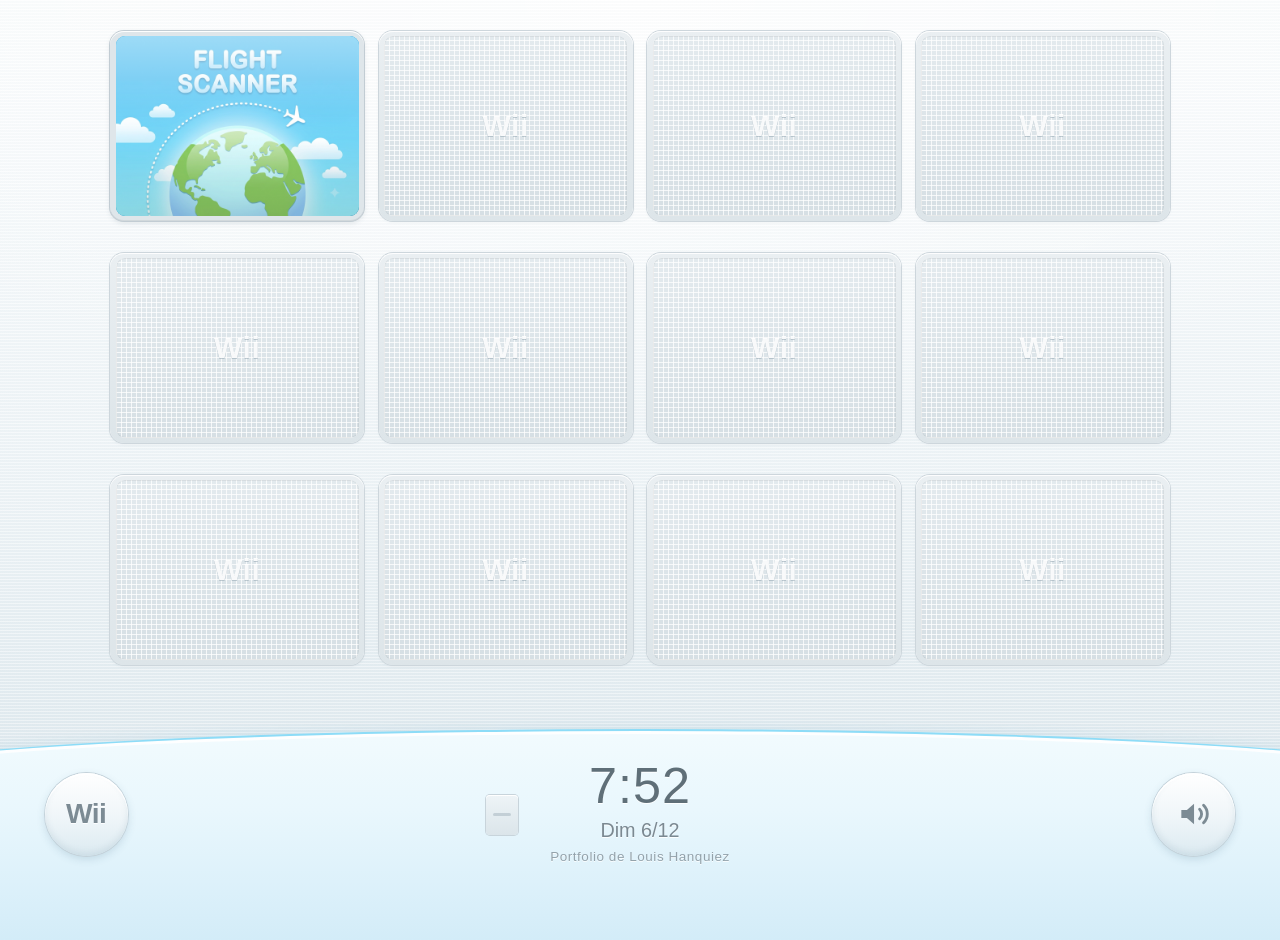
==== index.html @ 918b0d16 "Menu Wii : lanceur de projets Reproduction du menu de la Wii servant de portail vers mes projets. HT" ====
<!DOCTYPE html>
<html lang="fr">
<head>
<meta charset="utf-8">
<meta name="viewport" content="width=device-width, initial-scale=1, viewport-fit=cover">
<title>Portfolio de Louis Hanquiez</title>
<meta name="description" content="Menu de mes projets.">
<link rel="icon" href="data:image/svg+xml,<svg xmlns='http://www.w3.org/2000/svg' viewBox='0 0 32 32'><rect width='32' height='32' rx='7' fill='%23eef2f4'/><rect x='6' y='8' width='8' height='6' rx='2' fill='%2300a8e8'/><rect x='18' y='8' width='8' height='6' rx='2' fill='%23c6d2d8'/><rect x='6' y='18' width='8' height='6' rx='2' fill='%23c6d2d8'/><rect x='18' y='18' width='8' height='6' rx='2' fill='%23c6d2d8'/></svg>">
<link rel="stylesheet" href="css/style.css">
</head>
<body>

<div class="screen">

  <!-- ======== Zone haute : grille des chaînes ======== -->
  <main class="stage" role="main">
    <div class="stage-inner">

      <button class="pager pager--prev" type="button" aria-label="Page précédente" disabled>
        <svg viewBox="0 0 24 40" aria-hidden="true"><path d="M17 3 5 20l12 17" fill="none" stroke="currentColor" stroke-width="6" stroke-linecap="round" stroke-linejoin="round"/></svg>
      </button>

      <div class="grid-wrap">
        <ul class="grid" id="grid" aria-label="Mes projets"></ul>
      </div>

      <button class="pager pager--next" type="button" aria-label="Page suivante">
        <svg viewBox="0 0 24 40" aria-hidden="true"><path d="M7 3l12 17L7 37" fill="none" stroke="currentColor" stroke-width="6" stroke-linecap="round" stroke-linejoin="round"/></svg>
      </button>
    </div>

    <div class="dots" id="dots" aria-hidden="true"></div>
  </main>

  <!-- ======== Barre basse ======== -->
  <footer class="dock">
    <div class="dock-curve"></div>

    <div class="dock-content">
      <button class="round-btn round-btn--left" type="button" id="btnHome" aria-label="Accueil">
        <span class="logo-wii">Wii</span>
      </button>

      <div class="slot" aria-hidden="true"><span></span></div>

      <div class="clock">
        <div class="clock-time" id="clockTime">--:--</div>
        <div class="clock-date" id="clockDate">&nbsp;</div>
        <div class="clock-owner">Portfolio de Louis Hanquiez</div>
      </div>

      <button class="round-btn round-btn--right" type="button" id="btnSound" aria-label="Couper le son" aria-pressed="false">
        <svg class="ico-sound-on" viewBox="0 0 24 24" aria-hidden="true">
          <path d="M4 9.5h3.5L12 5.5v13L7.5 14.5H4z" fill="currentColor"/>
          <path d="M15.5 9a4.2 4.2 0 0 1 0 6M18 6.5a7.6 7.6 0 0 1 0 11" fill="none" stroke="currentColor" stroke-width="1.8" stroke-linecap="round"/>
        </svg>
        <svg class="ico-sound-off" viewBox="0 0 24 24" aria-hidden="true">
          <path d="M4 9.5h3.5L12 5.5v13L7.5 14.5H4z" fill="currentColor"/>
          <path d="M16 9.5l5 5M21 9.5l-5 5" fill="none" stroke="currentColor" stroke-width="2" stroke-linecap="round"/>
        </svg>
      </button>
    </div>
  </footer>

  <!-- Transition d'ouverture d'une chaîne -->
  <div class="zoom-layer" id="zoomLayer" aria-hidden="true"></div>
  <div class="flash" id="flash" aria-hidden="true"></div>
</div>

<script src="js/projects.js"></script>
<script src="js/app.js"></script>
</body>
</html>
---- css/style.css ----
/* ============================================================
   Menu Wii — feuille de style
   Aucune dépendance, aucune police externe.
   ============================================================ */

:root{
  /* Châssis */
  --bg-top:      #fbfdfe;
  --bg-mid:      #eef4f7;
  --bg-bot:      #dae6ec;
  --frame:       #dfe6ea;
  --frame-edge:  #c2ccd3;
  --frame-in:    #b9c4cb;
  --ink:         #66757e;
  --ink-soft:    #96a4ac;

  /* Bleu Wii */
  --wii:         #23b6ee;
  --wii-soft:    #8ddcf7;
  --wii-pale:    #e9f7fd;

  /* Métriques */
  --dock-h: clamp(132px, 19dvh, 176px);
  --gap:    clamp(8px, 1.1vw, 17px);
  --label:  clamp(15px, 1.9vh, 21px);
  --radius: clamp(9px, 1.1vw, 15px);

  /* Largeur d'une chaîne : la plus petite contrainte entre
     la place horizontale et la place verticale disponibles. */
  --grid-w:  min(1060px, 88vw);
  /* 70px = padding du stage + hauteur des pastilles de page */
  --stage-h: calc(100dvh - var(--dock-h) - 70px);
  --tile: min(
    calc((var(--grid-w) - 3 * var(--gap)) / 4),
    calc((var(--stage-h) - 2 * var(--gap) - 3 * var(--label)) / 3 * 4 / 3)
  );

  font-family: "Trebuchet MS", "Segoe UI", Tahoma, Verdana, sans-serif;
}

*,
*::before,
*::after{ box-sizing: border-box; }

html, body{ height: 100%; }

body{
  margin: 0;
  color: var(--ink);
  background: var(--bg-mid);
  overflow: hidden;
  -webkit-font-smoothing: antialiased;
}

/* Curseur Wiimote actif : on masque le pointeur système */
body.pointer-wii,
body.pointer-wii *{ cursor: none !important; }

.screen{
  position: relative;
  display: flex;
  flex-direction: column;
  height: 100dvh;
  background:
    radial-gradient(120% 80% at 50% 0%, #ffffff 0%, rgba(255,255,255,0) 60%),
    linear-gradient(180deg, var(--bg-top) 0%, var(--bg-mid) 55%, var(--bg-bot) 100%);
}

/* Fine trame horizontale caractéristique du menu */
.screen::before{
  content: "";
  position: absolute;
  inset: 0;
  pointer-events: none;
  background: repeating-linear-gradient(
    180deg,
    rgba(255,255,255,.55) 0px,
    rgba(255,255,255,.55) 1px,
    rgba(150,170,180,.05) 1px,
    rgba(150,170,180,.05) 3px
  );
  opacity: .7;
}

/* ============================================================
   Zone haute : grille des chaînes
   ============================================================ */

.stage{
  position: relative;
  z-index: 1;
  flex: 1 1 auto;
  min-height: 0;
  display: flex;
  flex-direction: column;
  align-items: center;
  justify-content: center;
  padding: 18px 0 6px;
}

.stage-inner{
  display: flex;
  align-items: center;
  justify-content: center;
  gap: clamp(4px, 1.4vw, 22px);
  width: 100%;
}

.grid-wrap{
  flex: 0 1 auto;
  min-width: 0;
}

.grid{
  display: grid;
  grid-template-columns: repeat(4, var(--tile));
  gap: var(--gap);
  justify-content: center;
  margin: 0;
  padding: 0;
  list-style: none;
  transition: opacity .16s ease, transform .16s ease;
}

.grid.is-turning{ opacity: 0; }
.grid.turn-left{  transform: translateX(-26px); }
.grid.turn-right{ transform: translateX(26px); }

.cell{ min-width: 0; }

/* ---- Une chaîne ---- */

.chan{
  display: block;
  width: 100%;
  padding: 0;
  border: 0;
  background: none;
  font: inherit;
  color: inherit;
  text-align: center;
  -webkit-tap-highlight-color: transparent;
}

.chan-face{
  position: relative;
  display: block;
  aspect-ratio: 4 / 3;
  border-radius: var(--radius);
  background: var(--frame);
  padding: clamp(3px, .45vw, 6px);
  box-shadow:
    inset 0 1px 0 rgba(255,255,255,.95),
    inset 0 -1px 0 rgba(0,0,0,.06),
    0 0 0 1px var(--frame-edge),
    0 2px 5px rgba(80,105,120,.16);
  transition: transform .16s cubic-bezier(.2,.9,.3,1.2),
              box-shadow .16s ease;
}

.chan-art{
  position: relative;
  display: block;
  width: 100%;
  height: 100%;
  overflow: hidden;
  border-radius: calc(var(--radius) - 5px);
  background-color: var(--c, #8fa3ad); /* repli si color-mix() absent */
  background-image: linear-gradient(155deg,
      color-mix(in srgb, var(--c, #8fa3ad) 78%, white 22%) 0%,
      var(--c, #8fa3ad) 55%,
      color-mix(in srgb, var(--c, #8fa3ad) 74%, black 26%) 100%);
  box-shadow: inset 0 0 0 1px rgba(0,0,0,.14);
}

.chan-art img{
  position: absolute;
  inset: 0;
  width: 100%;
  height: 100%;
  object-fit: cover;
  display: block;
}

.chan-art.no-image img{ display: none; }

/* Reflet vitré par-dessus la vignette */
.chan-art::after{
  content: "";
  position: absolute;
  inset: 0;
  pointer-events: none;
  background: linear-gradient(
    180deg,
    rgba(255,255,255,.42) 0%,
    rgba(255,255,255,.10) 42%,
    rgba(255,255,255,0)   58%,
    rgba(0,0,0,.10)      100%);
}

.chan-fallback{
  position: absolute;
  inset: 0;
  display: none;
  flex-direction: column;
  align-items: center;
  justify-content: center;
  gap: .25em;
  padding: 8%;
  color: #fff;
  text-shadow: 0 1px 3px rgba(0,0,0,.4);
}

.chan-art.no-image .chan-fallback{ display: flex; }

.chan-fallback b{
  font-size: clamp(12px, calc(var(--tile) * .125), 26px);
  font-weight: 700;
  line-height: 1.12;
  letter-spacing: .01em;
}

.chan-fallback i{
  font-style: normal;
  font-size: clamp(9px, calc(var(--tile) * .072), 15px);
  opacity: .85;
}

.chan-label{
  display: block;
  height: var(--label);
  line-height: var(--label);
  padding: 0 2px;
  font-size: clamp(10px, calc(var(--tile) * .085), 15px);
  color: var(--ink);
  white-space: nowrap;
  overflow: hidden;
  text-overflow: ellipsis;
}

/* Survol / focus */
.chan:hover  .chan-face,
.chan:focus-visible .chan-face{
  transform: translateY(-3px) scale(1.045);
  box-shadow:
    inset 0 1px 0 rgba(255,255,255,.95),
    0 0 0 1px var(--wii-soft),
    0 0 0 4px rgba(35,182,238,.22),
    0 8px 18px rgba(40,110,145,.24);
}

.chan:focus{ outline: none; }

.chan:focus-visible .chan-face{
  outline: 2px solid var(--wii);
  outline-offset: 4px;
}

.chan:active .chan-face{
  transform: translateY(-1px) scale(.99);
}

/* ---- Emplacement vide ---- */

.cell--empty .chan-face{
  background: linear-gradient(180deg, #eaeff2, #dde5e9);
  box-shadow:
    inset 0 1px 0 rgba(255,255,255,.9),
    0 0 0 1px #cdd6dc,
    0 1px 3px rgba(90,115,130,.10);
}

.slot-face{
  position: relative;
  display: block;
  width: 100%;
  height: 100%;
  border-radius: calc(var(--radius) - 5px);
  background:
    repeating-linear-gradient(90deg, rgba(255,255,255,.75) 0 1px, rgba(0,0,0,0) 1px 5px),
    repeating-linear-gradient(0deg,  rgba(255,255,255,.75) 0 1px, rgba(0,0,0,0) 1px 5px),
    linear-gradient(180deg, #e3eaee, #d6dfe4);
  box-shadow: inset 0 0 0 1px rgba(0,0,0,.06);
  display: flex;
  align-items: center;
  justify-content: center;
}

.slot-face .wii-mark{
  font-weight: 700;
  font-size: clamp(11px, calc(var(--tile) * .17), 30px);
  letter-spacing: .02em;
  color: rgba(255,255,255,.9);
  text-shadow: 0 1px 0 rgba(150,168,178,.55);
}

/* La place reste réservée pour que toutes les cases gardent la même
   hauteur, qu'elles aient une bannière ou non. */
.chan.has-banner .chan-label{ visibility: hidden; }

.cell--empty .chan{ pointer-events: none; }
.cell--empty .chan-label{ visibility: hidden; }

/* ---- Flèches de pagination ---- */

.pager{
  flex: 0 0 auto;
  width: clamp(26px, 3.4vw, 44px);
  height: clamp(72px, 13vh, 132px);
  display: grid;
  place-items: center;
  padding: 0;
  border: 0;
  border-radius: 999px;
  color: var(--wii);
  background: linear-gradient(180deg, #ffffff, #e8f3f8);
  box-shadow:
    0 0 0 1px #c9d8e0,
    inset 0 1px 0 #fff,
    0 2px 6px rgba(70,105,125,.16);
  transition: transform .14s ease, box-shadow .14s ease, opacity .14s ease;
}

.pager svg{ width: 45%; height: auto; }

.pager:hover:not(:disabled){
  transform: scale(1.07);
  box-shadow:
    0 0 0 1px var(--wii-soft),
    0 0 0 4px rgba(35,182,238,.18),
    0 4px 10px rgba(40,110,145,.2);
}

.pager:active:not(:disabled){ transform: scale(.97); }

.pager:disabled{
  opacity: 0;
  pointer-events: none;
}

.pager[hidden]{ display: none; }

/* ---- Pastilles de page ---- */

.dots{
  display: flex;
  gap: 7px;
  height: 18px;
  align-items: center;
  margin-top: 10px;
}

.dots span{
  width: 8px;
  height: 8px;
  border-radius: 50%;
  background: #c6d2d9;
  box-shadow: inset 0 1px 0 rgba(255,255,255,.7);
  transition: background .18s ease, transform .18s ease;
}

.dots span.on{
  background: var(--wii);
  transform: scale(1.25);
}

/* ============================================================
   Barre basse
   ============================================================ */

.dock{
  position: relative;
  z-index: 2;
  flex: 0 0 var(--dock-h);
  height: var(--dock-h);
}

/* L'arc bleu : un très large bloc au rayon elliptique énorme */
.dock-curve{
  position: absolute;
  left: -14%;
  right: -14%;
  top: 0;
  bottom: -40px;
  border-radius: 50% 50% 0 0 / clamp(34px, 6vh, 62px) clamp(34px, 6vh, 62px) 0 0;
  background: linear-gradient(180deg, #f2fbfe 0%, var(--wii-pale) 38%, #d3ecf8 100%);
  box-shadow:
    inset 0 3px 0 rgba(255,255,255,.9),
    0 -1px 14px rgba(30,140,185,.10);
  border-top: 2px solid var(--wii-soft);
}

.dock-content{
  position: relative;
  height: 100%;
  display: grid;
  grid-template-columns: 1fr auto 1fr;
  align-items: center;
  padding: 0 clamp(14px, 3.5vw, 60px);
}

/* Horloge */

/* Tous les éléments de la barre partagent la ligne 1. Sans `grid-row`
   explicite, l'auto-placement renvoie les suivants sur une 2e ligne. */
.clock{
  grid-column: 2;
  grid-row: 1;
  text-align: center;
  line-height: 1;
  padding-bottom: 4px;
}

.clock-time{
  font-size: clamp(30px, 5.6vh, 54px);
  font-weight: 400;
  letter-spacing: .02em;
  color: #5f6f78;
  text-shadow: 0 1px 0 rgba(255,255,255,.9);
}

.clock-time .ampm{
  font-size: .42em;
  margin-left: .25em;
  color: var(--ink-soft);
}

.clock-date{
  margin-top: clamp(4px, 1vh, 10px);
  font-size: clamp(13px, 2.2vh, 21px);
  color: #7b8992;
  text-shadow: 0 1px 0 rgba(255,255,255,.85);
}

.clock-owner{
  margin-top: clamp(5px, 1.1vh, 11px);
  font-size: clamp(10px, 1.5vh, 14px);
  letter-spacing: .04em;
  white-space: nowrap;
  color: #93a2ab;
  text-shadow: 0 1px 0 rgba(255,255,255,.8);
}

/* Boutons ronds */

.round-btn{
  --size: clamp(52px, 9.2vh, 86px);
  width: var(--size);
  height: var(--size);
  display: grid;
  place-items: center;
  padding: 0;
  border: 0;
  border-radius: 50%;
  color: var(--ink);
  background: linear-gradient(180deg, #ffffff 0%, #f0f6f9 52%, #dceaf1 100%);
  box-shadow:
    0 0 0 1px #c4d2da,
    inset 0 2px 0 rgba(255,255,255,.95),
    inset 0 -3px 6px rgba(120,150,165,.16),
    0 3px 8px rgba(50,95,120,.18);
  transition: transform .14s ease, box-shadow .14s ease;
}

.round-btn--left{  grid-column: 1; grid-row: 1; justify-self: start; }
.round-btn--right{ grid-column: 3; grid-row: 1; justify-self: end; }

.round-btn:hover{
  transform: scale(1.06);
  box-shadow:
    0 0 0 1px var(--wii-soft),
    0 0 0 5px rgba(35,182,238,.18),
    inset 0 2px 0 rgba(255,255,255,.95),
    0 5px 12px rgba(50,95,120,.22);
}

.round-btn:active{ transform: scale(.96); }

.round-btn:focus{ outline: none; }
.round-btn:focus-visible{ outline: 2px solid var(--wii); outline-offset: 4px; }

.logo-wii{
  font-size: calc(var(--size) * .34);
  font-weight: 700;
  letter-spacing: -.02em;
  color: #7c8b94;
  text-shadow: 0 1px 0 rgba(255,255,255,.9);
}

.round-btn svg{
  width: 46%;
  height: 46%;
  color: #7c8b94;
}

.ico-sound-off{ display: none; }

.round-btn.is-muted .ico-sound-on{  display: none; }
.round-btn.is-muted .ico-sound-off{ display: block; }
.round-btn.is-muted svg{ color: #a9b6bd; }

/* Le petit volet type lecteur de carte, à gauche de l'horloge */
.slot{
  grid-column: 1;
  grid-row: 1;
  justify-self: end;
  align-self: center;
  width: clamp(20px, 2.6vw, 32px);
  height: clamp(26px, 3.4vw, 40px);
  margin-right: clamp(8px, 2.5vw, 34px);
  border-radius: 4px;
  background: linear-gradient(180deg, #eef4f7, #dbe5ea);
  box-shadow: 0 0 0 1px #c8d4db, inset 0 1px 0 #fff;
  display: grid;
  place-items: center;
}

.slot span{
  width: 58%;
  height: 3px;
  border-radius: 2px;
  background: #c3cfd6;
}

/* ============================================================
   Transition d'ouverture
   ============================================================ */

.zoom-layer{
  position: fixed;
  inset: 0;
  z-index: 60;
  pointer-events: none;
}

.zoom-layer .flyer{
  position: fixed;
  margin: 0;
  transform-origin: center center;
  will-change: transform, border-radius;
  transition:
    transform .52s cubic-bezier(.55,0,.35,1),
    border-radius .52s ease,
    box-shadow .52s ease;
}

.flash{
  position: fixed;
  inset: 0;
  z-index: 70;
  background: #fff;
  opacity: 0;
  pointer-events: none;
  transition: opacity .26s ease;
}

.flash.on{ opacity: 1; }

/* ============================================================
   Curseur Wiimote
   ============================================================ */

.wii-pointer{
  position: fixed;
  top: 0;
  left: 0;
  z-index: 100;
  width: clamp(34px, 2.9vw, 46px);
  pointer-events: none;
  will-change: transform;
  /* La main pivote autour du bout de l'index, qui reste collé
     au point visé — comme la vraie Wiimote. */
  transform-origin: 35% 2%;
  transform: translate3d(-999px, -999px, 0);
  filter: drop-shadow(0 3px 5px rgba(40,80,100,.3));
  opacity: 0;
  transition: opacity .18s ease;
}

.wii-pointer.on{ opacity: 1; }

.wii-pointer img{
  display: block;
  width: 100%;
  height: auto;
  /* Pixel art : surtout pas de lissage à l'agrandissement. */
  image-rendering: crisp-edges;
  image-rendering: pixelated;
}

/* ============================================================
   Adaptations
   ============================================================ */

@media (max-width: 760px){
  :root{
    --grid-w: 94vw;
    --tile: min(
      calc((94vw - 2 * var(--gap)) / 3),
      calc((var(--stage-h) - 3 * var(--gap) - 4 * var(--label)) / 4 * 4 / 3)
    );
  }
  .grid{ grid-template-columns: repeat(3, var(--tile)); }
  .slot{ display: none; }
}

@media (max-width: 460px){
  :root{
    --tile: min(
      calc((94vw - var(--gap)) / 2),
      calc((var(--stage-h) - 3 * var(--gap) - 4 * var(--label)) / 4 * 4 / 3)
    );
  }
  .grid{ grid-template-columns: repeat(2, var(--tile)); }
}

/* Écran tactile : pas de curseur Wiimote */
@media (hover: none){
  .wii-pointer{ display: none; }
  body.pointer-wii,
  body.pointer-wii *{ cursor: auto !important; }
}

@media (prefers-reduced-motion: reduce){
  *,
  *::before,
  *::after{
    transition-duration: .01ms !important;
    animation-duration: .01ms !important;
  }
}
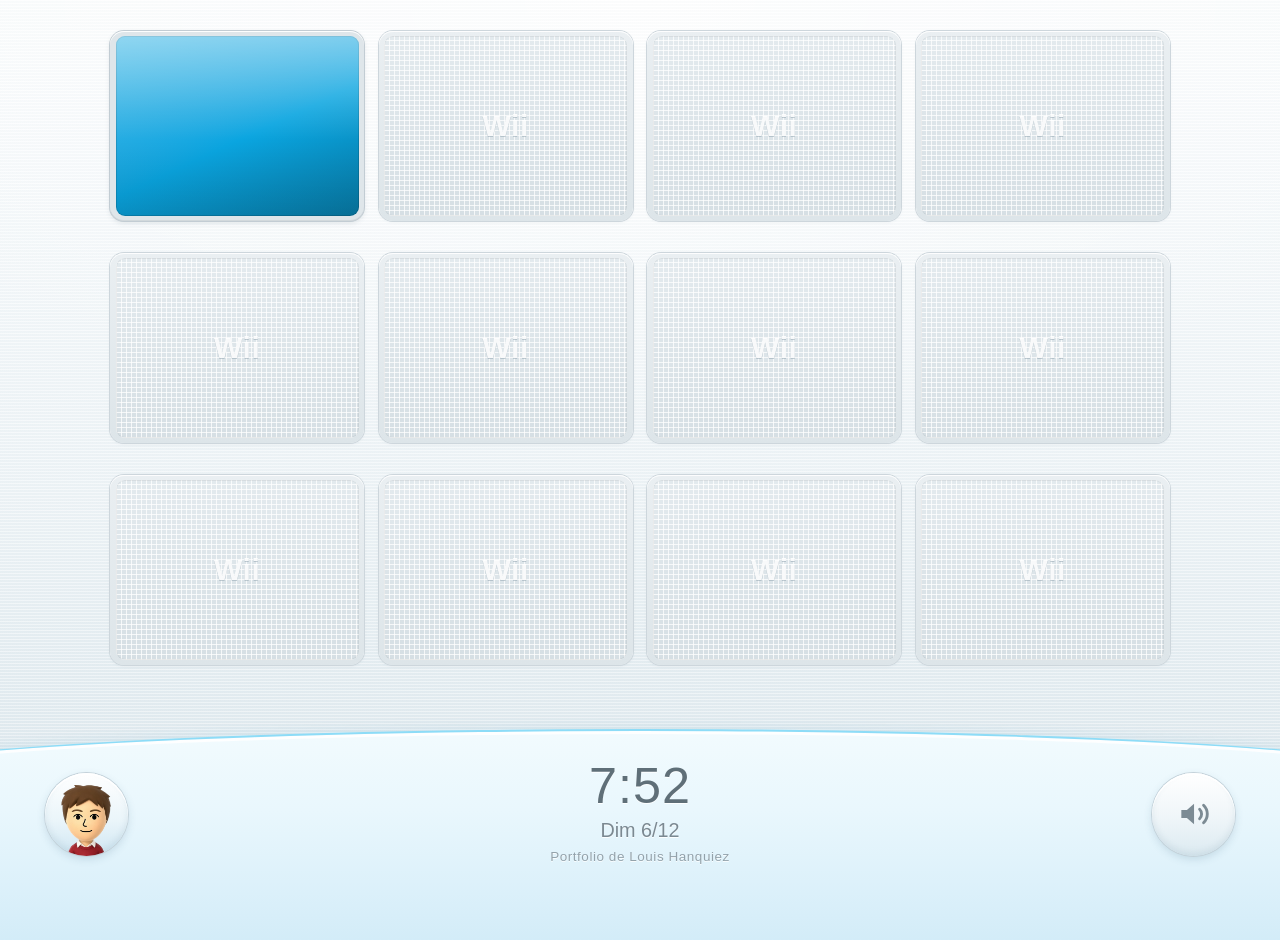
==== commit 733bf793: "Mii, ecran de presentation, grille adaptative et referencement Le bouton rond en bas a gauche affich" ====
--- a/index.html
+++ b/index.html
@@ -3,10 +3,56 @@
 <head>
 <meta charset="utf-8">
 <meta name="viewport" content="width=device-width, initial-scale=1, viewport-fit=cover">
-<title>Portfolio de Louis Hanquiez</title>
-<meta name="description" content="Menu de mes projets.">
+<title>Louis Hanquiez — Portfolio de projets</title>
+<meta name="description" content="Le portfolio de Louis Hanquiez, présenté comme un menu de Wii : chaque chaîne mène à l'un de mes projets.">
+<link rel="canonical" href="https://louishanquiez.fr/">
+<meta name="author" content="Louis Hanquiez">
+<meta name="robots" content="index, follow">
+<meta name="theme-color" content="#23b6ee">
+
+<!-- Aperçu lors d'un partage (LinkedIn, Discord, messageries…) -->
+<meta property="og:type" content="website">
+<meta property="og:site_name" content="Louis Hanquiez">
+<meta property="og:locale" content="fr_FR">
+<meta property="og:url" content="https://louishanquiez.fr/">
+<meta property="og:title" content="Louis Hanquiez — Portfolio de projets">
+<meta property="og:description" content="Mes projets présentés comme les chaînes d'un menu de Wii.">
+<meta property="og:image" content="https://louishanquiez.fr/assets/og-cover.png">
+<meta property="og:image:width" content="1200">
+<meta property="og:image:height" content="630">
+<meta property="og:image:alt" content="Menu Wii du portfolio de Louis Hanquiez">
+<meta name="twitter:card" content="summary_large_image">
+<meta name="twitter:title" content="Louis Hanquiez — Portfolio de projets">
+<meta name="twitter:description" content="Mes projets présentés comme les chaînes d'un menu de Wii.">
+<meta name="twitter:image" content="https://louishanquiez.fr/assets/og-cover.png">
+
 <link rel="icon" href="data:image/svg+xml,<svg xmlns='http://www.w3.org/2000/svg' viewBox='0 0 32 32'><rect width='32' height='32' rx='7' fill='%23eef2f4'/><rect x='6' y='8' width='8' height='6' rx='2' fill='%2300a8e8'/><rect x='18' y='8' width='8' height='6' rx='2' fill='%23c6d2d8'/><rect x='6' y='18' width='8' height='6' rx='2' fill='%23c6d2d8'/><rect x='18' y='18' width='8' height='6' rx='2' fill='%23c6d2d8'/></svg>">
+<link rel="apple-touch-icon" href="assets/avatar.png">
 <link rel="stylesheet" href="css/style.css">
+
+<script type="application/ld+json">
+{
+  "@context": "https://schema.org",
+  "@graph": [
+    {
+      "@type": "WebSite",
+      "@id": "https://louishanquiez.fr/#site",
+      "url": "https://louishanquiez.fr/",
+      "name": "Louis Hanquiez — Portfolio de projets",
+      "inLanguage": "fr-FR",
+      "publisher": { "@id": "https://louishanquiez.fr/#louis" }
+    },
+    {
+      "@type": "Person",
+      "@id": "https://louishanquiez.fr/#louis",
+      "name": "Louis Hanquiez",
+      "url": "https://louishanquiez.fr/",
+      "image": "https://louishanquiez.fr/assets/avatar.png",
+      "sameAs": ["https://github.com/Louis62240"]
+    }
+  ]
+}
+</script>
 </head>
 <body>
 
@@ -14,6 +60,19 @@
 
   <!-- ======== Zone haute : grille des chaînes ======== -->
   <main class="stage" role="main">
+
+    <!-- Le titre de la page est purement graphique : on en donne une
+         version textuelle aux lecteurs d'écran et aux moteurs. -->
+    <h1 class="sr-only">Louis Hanquiez — portfolio de projets</h1>
+
+    <noscript>
+      <p class="noscript-note">
+        Ce menu a besoin de JavaScript pour afficher les chaînes.
+        Mes projets restent consultables depuis
+        <a href="https://github.com/Louis62240">mon GitHub</a>.
+      </p>
+    </noscript>
+
     <div class="stage-inner">
 
       <button class="pager pager--prev" type="button" aria-label="Page précédente" disabled>
@@ -37,11 +96,9 @@
     <div class="dock-curve"></div>
 
     <div class="dock-content">
-      <button class="round-btn round-btn--left" type="button" id="btnHome" aria-label="Accueil">
-        <span class="logo-wii">Wii</span>
+      <button class="round-btn round-btn--left round-btn--mii" type="button" id="btnHome" aria-label="Accueil">
+        <img class="mii" src="assets/avatar.png" width="500" height="500" alt="" decoding="async">
       </button>
-
-      <div class="slot" aria-hidden="true"><span></span></div>
 
       <div class="clock">
         <div class="clock-time" id="clockTime">--:--</div>
@@ -62,6 +119,32 @@
     </div>
   </footer>
 
+  <!-- ======== Écran de présentation d'une chaîne ======== -->
+  <div class="channel-screen" id="channelScreen" role="dialog" aria-modal="true"
+       aria-labelledby="csTitle" hidden>
+    <div class="cs-panel">
+
+      <div class="cs-content">
+        <div class="cs-art" id="csArt"></div>
+
+        <div class="cs-text">
+          <h2 class="cs-title" id="csTitle"></h2>
+          <p class="cs-subtitle" id="csSubtitle"></p>
+          <ul class="cs-tech" id="csTech" aria-label="Technologies"></ul>
+          <div class="cs-desc" id="csDesc"></div>
+          <div class="cs-shots" id="csShots"></div>
+        </div>
+      </div>
+
+      <div class="cs-dock">
+        <button class="cs-btn cs-btn--back" id="csBack" type="button">Retour</button>
+        <a class="cs-btn cs-btn--repo" id="csRepo" target="_blank" rel="noopener" hidden>Code source</a>
+        <button class="cs-btn cs-btn--go" id="csGo" type="button">Démarrer</button>
+      </div>
+
+    </div>
+  </div>
+
   <!-- Transition d'ouverture d'une chaîne -->
   <div class="zoom-layer" id="zoomLayer" aria-hidden="true"></div>
   <div class="flash" id="flash" aria-hidden="true"></div>
--- a/css/style.css
+++ b/css/style.css
@@ -25,6 +25,13 @@
   --label:  clamp(15px, 1.9vh, 21px);
   --radius: clamp(9px, 1.1vw, 15px);
 
+  /* Les deux flèches de pagination et leurs gouttières encadrent la
+     grille : cette place doit être retirée avant de dimensionner les
+     tuiles, sinon les flèches sortent de l'écran. */
+  --pager:      clamp(26px, 3.4vw, 44px);
+  --pager-gap:  clamp(4px, 1.4vw, 22px);
+  --pager-room: calc(2 * (var(--pager) + var(--pager-gap)));
+
   /* Largeur d'une chaîne : la plus petite contrainte entre
      la place horizontale et la place verticale disponibles. */
   --grid-w:  min(1060px, 88vw);
@@ -41,6 +48,29 @@
 *,
 *::before,
 *::after{ box-sizing: border-box; }
+
+/* Visible des lecteurs d'écran et des moteurs, invisible à l'œil.
+   Ne jamais y mettre autre chose que ce que la page dit déjà. */
+.sr-only{
+  position: absolute;
+  width: 1px;
+  height: 1px;
+  margin: -1px;
+  padding: 0;
+  overflow: hidden;
+  clip-path: inset(50%);
+  white-space: nowrap;
+  border: 0;
+}
+
+.noscript-note{
+  max-width: 40ch;
+  margin: 0 auto 18px;
+  text-align: center;
+  font-size: 15px;
+  line-height: 1.5;
+  color: var(--ink);
+}
 
 html, body{ height: 100%; }
 
@@ -102,7 +132,7 @@
   display: flex;
   align-items: center;
   justify-content: center;
-  gap: clamp(4px, 1.4vw, 22px);
+  gap: var(--pager-gap);
   width: 100%;
 }
 
@@ -305,7 +335,7 @@
 
 .pager{
   flex: 0 0 auto;
-  width: clamp(26px, 3.4vw, 44px);
+  width: var(--pager);
   height: clamp(72px, 13vh, 132px);
   display: grid;
   place-items: center;
@@ -479,12 +509,34 @@
 .round-btn:focus{ outline: none; }
 .round-btn:focus-visible{ outline: 2px solid var(--wii); outline-offset: 4px; }
 
-.logo-wii{
-  font-size: calc(var(--size) * .34);
-  font-weight: 700;
-  letter-spacing: -.02em;
-  color: #7c8b94;
-  text-shadow: 0 1px 0 rgba(255,255,255,.9);
+/* Le Mii remplace le logo « Wii » : portrait détouré, cadré sur la tête
+   et rogné par le cercle du bouton, comme une vignette Mii Channel. */
+.round-btn--mii{
+  position: relative;
+  overflow: hidden;
+  background: linear-gradient(180deg, #ffffff 0%, #eaf5fa 58%, #cfe6f2 100%);
+}
+
+.mii{
+  position: absolute;
+  /* Cadrage : assez large pour que la tête reste lisible à 70px, assez
+     descendu pour que la coiffure ne touche pas le bord du cercle. */
+  width: 112%;
+  height: auto;
+  left: 50%;
+  top: 5%;
+  transform: translateX(-50%);
+  pointer-events: none;
+  transition: transform .16s cubic-bezier(.2,.9,.3,1.2);
+}
+
+/* Le Mii avance d'un cheveu au survol, comme s'il saluait. */
+.round-btn--mii:hover .mii{
+  transform: translateX(-50%) translateY(-3%) scale(1.05);
+}
+
+.round-btn--mii:active .mii{
+  transform: translateX(-50%) translateY(0) scale(1.01);
 }
 
 .round-btn svg{
@@ -499,28 +551,200 @@
 .round-btn.is-muted .ico-sound-off{ display: block; }
 .round-btn.is-muted svg{ color: #a9b6bd; }
 
-/* Le petit volet type lecteur de carte, à gauche de l'horloge */
-.slot{
-  grid-column: 1;
-  grid-row: 1;
-  justify-self: end;
-  align-self: center;
-  width: clamp(20px, 2.6vw, 32px);
-  height: clamp(26px, 3.4vw, 40px);
-  margin-right: clamp(8px, 2.5vw, 34px);
-  border-radius: 4px;
-  background: linear-gradient(180deg, #eef4f7, #dbe5ea);
-  box-shadow: 0 0 0 1px #c8d4db, inset 0 1px 0 #fff;
+/* ============================================================
+   Écran de présentation d'une chaîne
+   ============================================================ */
+
+.channel-screen{
+  position: fixed;
+  inset: 0;
+  /* Sous le calque de zoom (60) et le flash (70) : partir d'ici doit
+     pouvoir recouvrir le panneau. */
+  z-index: 50;
+}
+
+.channel-screen[hidden]{ display: none; }
+
+.cs-panel{
+  position: relative;
+  display: flex;
+  flex-direction: column;
+  width: 100%;
+  height: 100%;
+  background:
+    radial-gradient(120% 80% at 50% 0%, #ffffff 0%, rgba(255,255,255,0) 60%),
+    linear-gradient(180deg, var(--bg-top) 0%, var(--bg-mid) 55%, var(--bg-bot) 100%);
+  /* --ox / --oy sont posés en JS sur le centre de la vignette cliquée :
+     le panneau grandit depuis la chaîne, comme sur la console. */
+  transform-origin: var(--ox, 50%) var(--oy, 50%);
+  transform: scale(.16);
+  opacity: 0;
+  transition: transform .36s cubic-bezier(.2,.85,.3,1), opacity .22s ease;
+}
+
+.channel-screen.on .cs-panel{
+  transform: scale(1);
+  opacity: 1;
+}
+
+.cs-content{
+  flex: 1 1 auto;
+  min-height: 0;
+  overflow-y: auto;
   display: grid;
-  place-items: center;
-}
-
-.slot span{
-  width: 58%;
-  height: 3px;
-  border-radius: 2px;
-  background: #c3cfd6;
-}
+  grid-template-columns: minmax(0, 40%) minmax(0, 1fr);
+  gap: clamp(18px, 3vw, 46px);
+  /* `safe` : si le contenu dépasse, on retombe sur un alignement en
+     haut plutôt que de rendre le début inatteignable au défilement.
+     Navigateur trop ancien -> déclaration ignorée, donc `start`. */
+  align-content: safe center;
+  padding: clamp(20px, 4vh, 54px) clamp(20px, 5vw, 84px);
+}
+
+.cs-art{
+  position: relative;
+  aspect-ratio: 4 / 3;
+  overflow: hidden;
+  border-radius: var(--radius);
+  background-color: var(--c, #8fa3ad);
+  background-image: linear-gradient(155deg,
+      color-mix(in srgb, var(--c, #8fa3ad) 78%, white 22%) 0%,
+      var(--c, #8fa3ad) 55%,
+      color-mix(in srgb, var(--c, #8fa3ad) 74%, black 26%) 100%);
+  box-shadow: 0 0 0 1px var(--frame-edge), 0 6px 20px rgba(60,95,115,.20);
+}
+
+.cs-art img{
+  display: block;
+  width: 100%;
+  height: 100%;
+  object-fit: cover;
+}
+
+.cs-title{
+  margin: 0;
+  font-size: clamp(23px, 3.2vw, 42px);
+  font-weight: 700;
+  line-height: 1.15;
+  color: #5f6f78;
+  text-shadow: 0 1px 0 rgba(255,255,255,.9);
+}
+
+.cs-subtitle{
+  margin: .35em 0 0;
+  font-size: clamp(13px, 1.5vw, 19px);
+  color: var(--ink-soft);
+}
+
+.cs-subtitle[hidden],
+.cs-tech[hidden],
+.cs-shots[hidden]{ display: none; }
+
+.cs-tech{
+  display: flex;
+  flex-wrap: wrap;
+  gap: 8px;
+  margin: clamp(13px, 2vh, 22px) 0 0;
+  padding: 0;
+  list-style: none;
+}
+
+.cs-tech li{
+  padding: .32em .85em;
+  border-radius: 999px;
+  font-size: clamp(11px, 1.05vw, 14px);
+  color: #40788e;
+  background: var(--wii-pale);
+  box-shadow: inset 0 0 0 1px var(--wii-soft);
+}
+
+.cs-desc{
+  margin-top: clamp(14px, 2.2vh, 24px);
+  font-size: clamp(13px, 1.25vw, 17px);
+  line-height: 1.62;
+  color: #6b7a83;
+}
+
+.cs-desc p{ margin: 0 0 .85em; }
+.cs-desc p:last-child{ margin-bottom: 0; }
+
+.cs-shots{
+  display: grid;
+  grid-template-columns: repeat(auto-fit, minmax(clamp(140px, 22vw, 220px), 1fr));
+  gap: 12px;
+  margin-top: clamp(16px, 2.4vh, 26px);
+}
+
+.cs-shots img{
+  display: block;
+  width: 100%;
+  border-radius: 8px;
+  box-shadow: 0 0 0 1px var(--frame-edge), 0 3px 10px rgba(60,95,115,.16);
+}
+
+/* La barre d'actions reprend la courbe bleue du menu. */
+.cs-dock{
+  position: relative;
+  flex: 0 0 auto;
+  display: flex;
+  flex-wrap: wrap;
+  align-items: center;
+  justify-content: center;
+  gap: clamp(10px, 2vw, 26px);
+  padding: clamp(14px, 2.6vh, 28px) clamp(14px, 3vw, 40px);
+  background: linear-gradient(180deg, #f2fbfe 0%, var(--wii-pale) 40%, #d3ecf8 100%);
+  border-top: 2px solid var(--wii-soft);
+  border-radius: 50% 50% 0 0 / clamp(20px, 3.5vh, 40px) clamp(20px, 3.5vh, 40px) 0 0;
+  box-shadow: 0 -1px 14px rgba(30,140,185,.10);
+}
+
+.cs-btn{
+  appearance: none;
+  border: 0;
+  font: inherit;
+  font-weight: 700;
+  text-decoration: none;
+  white-space: nowrap;
+  border-radius: 999px;
+  padding: clamp(.55em, 1.3vh, .85em) clamp(1.4em, 3vw, 2.6em);
+  transition: transform .14s ease, box-shadow .14s ease;
+}
+
+.cs-btn[hidden]{ display: none; }
+
+.cs-btn--go{
+  font-size: clamp(15px, 1.7vw, 22px);
+  color: #fff;
+  text-shadow: 0 1px 1px rgba(0,60,90,.35);
+  background: linear-gradient(180deg, #5fd0f6 0%, var(--wii) 52%, #1793c4 100%);
+  box-shadow:
+    0 0 0 1px #1b9bcd,
+    inset 0 2px 0 rgba(255,255,255,.45),
+    0 4px 11px rgba(30,120,160,.32);
+}
+
+.cs-btn--back,
+.cs-btn--repo{
+  font-size: clamp(13px, 1.3vw, 17px);
+  color: #6b7a83;
+  background: linear-gradient(180deg, #ffffff 0%, #f0f6f9 55%, #dceaf1 100%);
+  box-shadow:
+    0 0 0 1px #c4d2da,
+    inset 0 2px 0 rgba(255,255,255,.95),
+    0 3px 8px rgba(50,95,120,.16);
+}
+
+.cs-btn:hover{
+  transform: translateY(-2px) scale(1.03);
+  box-shadow:
+    0 0 0 1px var(--wii-soft),
+    0 0 0 4px rgba(35,182,238,.20),
+    0 6px 14px rgba(40,110,145,.24);
+}
+
+.cs-btn:active{ transform: translateY(0) scale(.98); }
+.cs-btn:focus{ outline: none; }
+.cs-btn:focus-visible{ outline: 2px solid var(--wii); outline-offset: 3px; }
 
 /* ============================================================
    Transition d'ouverture
@@ -592,23 +816,31 @@
    Adaptations
    ============================================================ */
 
+/* app.js réduit le nombre de chaînes par page à ces mêmes seuils, de
+   sorte qu'on reste toujours sur trois rangées : la contrainte
+   verticale est donc la même qu'en grand écran (2 gouttières,
+   3 étiquettes). Changer un seuil ici = le changer dans app.js. */
 @media (max-width: 760px){
   :root{
-    --grid-w: 94vw;
+    /* Marge de confort pour que les flèches ne collent pas aux bords. */
+    --grid-w: calc(100vw - var(--pager-room) - 16px);
     --tile: min(
-      calc((94vw - 2 * var(--gap)) / 3),
-      calc((var(--stage-h) - 3 * var(--gap) - 4 * var(--label)) / 4 * 4 / 3)
+      calc((var(--grid-w) - 2 * var(--gap)) / 3),
+      calc((var(--stage-h) - 2 * var(--gap) - 3 * var(--label)) / 3 * 4 / 3)
     );
   }
   .grid{ grid-template-columns: repeat(3, var(--tile)); }
-  .slot{ display: none; }
+
+  /* Plus la place pour deux colonnes : la bannière passe au-dessus. */
+  .cs-content{ grid-template-columns: minmax(0, 1fr); }
+  .cs-art{ max-width: 380px; }
 }
 
 @media (max-width: 460px){
   :root{
     --tile: min(
-      calc((94vw - var(--gap)) / 2),
-      calc((var(--stage-h) - 3 * var(--gap) - 4 * var(--label)) / 4 * 4 / 3)
+      calc((var(--grid-w) - var(--gap)) / 2),
+      calc((var(--stage-h) - 2 * var(--gap) - 3 * var(--label)) / 3 * 4 / 3)
     );
   }
   .grid{ grid-template-columns: repeat(2, var(--tile)); }
